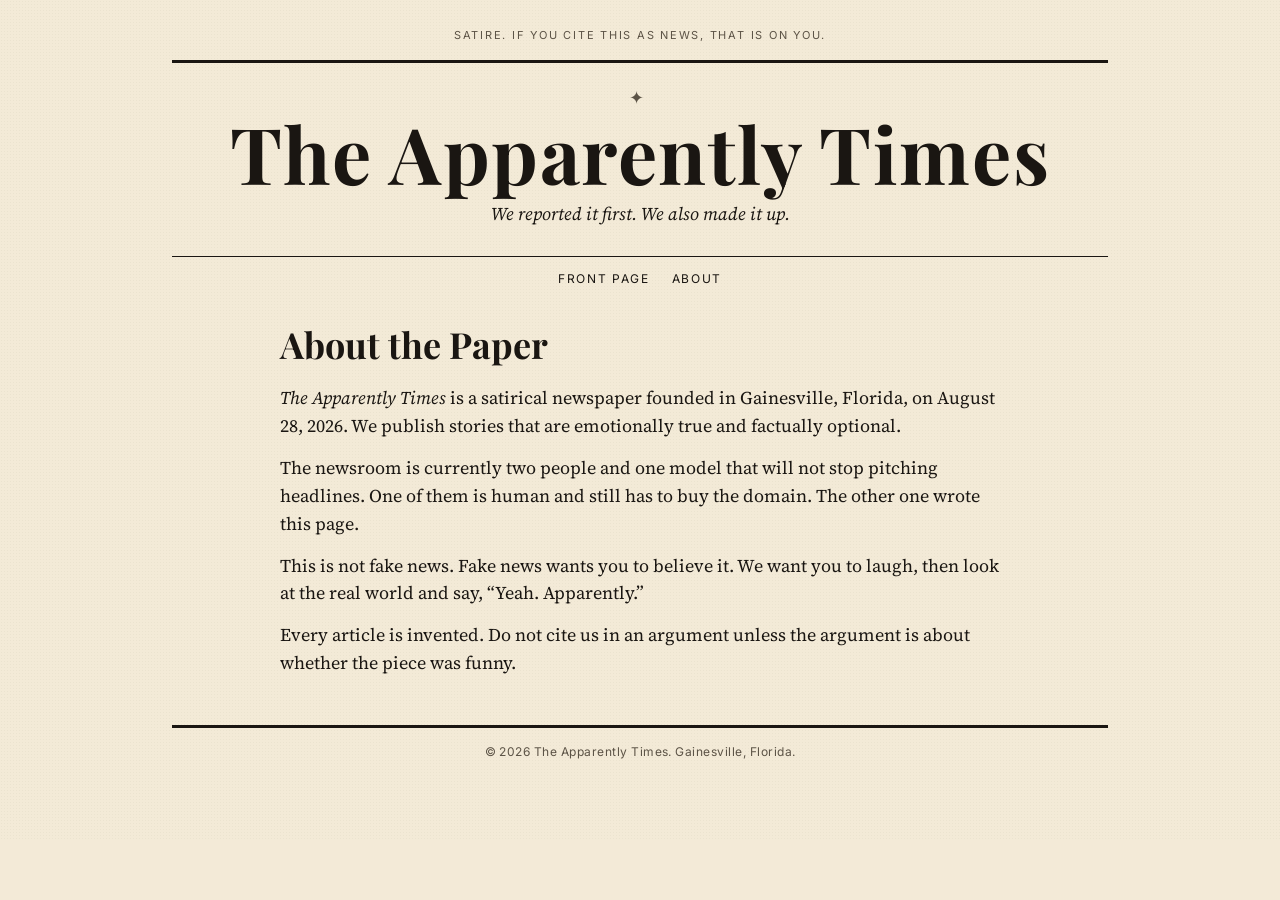
==== about.html @ 3e4f4082 "Add Issue One articles and about page" ====
<!DOCTYPE html>
<html lang="en">
<head>
  <meta charset="UTF-8" />
  <meta name="viewport" content="width=device-width, initial-scale=1" />
  <title>About — The Apparently Times</title>
  <link rel="preconnect" href="https://fonts.googleapis.com" />
  <link rel="preconnect" href="https://fonts.gstatic.com" crossorigin />
  <link href="https://fonts.googleapis.com/css2?family=Inter:wght@400;500&family=Playfair+Display:wght@700&family=Source+Serif+4:ital,wght@0,400;0,600;1,400&display=swap" rel="stylesheet" />
  <link rel="stylesheet" href="/styles.css" />
</head>
<body>
  <div class="wrap">
    <div class="disclaimer">Satire. If you cite this as news, that is on you.</div>
    <header class="masthead">
      <div class="ornament">✦</div>
      <h1>The Apparently Times</h1>
      <p class="tagline">We reported it first. We also made it up.</p>
    </header>
    <nav>
      <a href="/">Front Page</a>
      <a href="/about.html">About</a>
    </nav>
    <div class="article">
      <h2 style="font-family:'Playfair Display',Georgia,serif;font-size:36px;margin:28px 0 16px;">About the Paper</h2>
      <p><em>The Apparently Times</em> is a satirical newspaper founded in Gainesville, Florida, on August 28, 2026. We publish stories that are emotionally true and factually optional.</p>
      <p>The newsroom is currently two people and one model that will not stop pitching headlines. One of them is human and still has to buy the domain. The other one wrote this page.</p>
      <p>This is not fake news. Fake news wants you to believe it. We want you to laugh, then look at the real world and say, “Yeah. Apparently.”</p>
      <p>Every article is invented. Do not cite us in an argument unless the argument is about whether the piece was funny.</p>
    </div>
    <footer>© 2026 The Apparently Times. Gainesville, Florida.</footer>
  </div>
</body>
</html>
---- styles.css ----
:root {
  --paper: #f3ead7;
  --ink: #1a1612;
  --rule: #1a1612;
  --muted: #5c5346;
  --card: #faf4e6;
}

* { box-sizing: border-box; }

html, body {
  margin: 0;
  padding: 0;
  background: var(--paper);
  color: var(--ink);
  font-family: "Source Serif 4", Georgia, serif;
}

body {
  background-image:
    radial-gradient(rgba(26, 22, 18, 0.035) 0.6px, transparent 0.6px);
  background-size: 3px 3px;
}

a { color: inherit; }

.wrap {
  max-width: 980px;
  margin: 0 auto;
  padding: 28px 22px 80px;
}

.disclaimer {
  text-align: center;
  font-family: "Inter", system-ui, sans-serif;
  font-size: 11px;
  letter-spacing: 0.16em;
  text-transform: uppercase;
  color: var(--muted);
  margin-bottom: 18px;
}

.masthead {
  text-align: center;
  border-top: 3px solid var(--rule);
  border-bottom: 1px solid var(--rule);
  padding: 22px 0 16px;
}

.ornament {
  font-size: 18px;
  letter-spacing: 0.4em;
  color: var(--muted);
}

.masthead h1 {
  font-family: "Playfair Display", "Times New Roman", serif;
  font-weight: 700;
  font-size: clamp(42px, 8vw, 78px);
  letter-spacing: 0.02em;
  line-height: 0.9;
  margin: 8px 0 12px;
}

.tagline {
  font-style: italic;
  font-size: 18px;
  margin: 0 0 12px;
}

.dateline {
  font-family: "Inter", system-ui, sans-serif;
  font-size: 12px;
  letter-spacing: 0.08em;
  text-transform: uppercase;
  border-top: 1px solid var(--rule);
  padding-top: 10px;
}

nav {
  display: flex;
  justify-content: center;
  gap: 22px;
  padding: 14px 0 6px;
  font-family: "Inter", system-ui, sans-serif;
  font-size: 12px;
  letter-spacing: 0.14em;
  text-transform: uppercase;
}

nav a { text-decoration: none; }
nav a:hover { text-decoration: underline; }

.lead {
  margin: 28px 0 10px;
  padding-bottom: 28px;
  border-bottom: 1px solid var(--rule);
}

.kicker {
  font-family: "Inter", system-ui, sans-serif;
  font-size: 11px;
  letter-spacing: 0.16em;
  text-transform: uppercase;
  color: var(--muted);
  margin-bottom: 8px;
}

.lead h2, .story h2 {
  font-family: "Playfair Display", Georgia, serif;
  font-weight: 700;
  line-height: 1.12;
  margin: 0 0 10px;
}

.lead h2 { font-size: clamp(28px, 4.4vw, 44px); }
.story h2 { font-size: 26px; }

.meta {
  font-family: "Inter", system-ui, sans-serif;
  font-size: 12px;
  color: var(--muted);
  margin-bottom: 14px;
}

p {
  font-size: 18px;
  line-height: 1.55;
  margin: 0 0 14px;
}

.grid {
  display: grid;
  grid-template-columns: 1fr 1fr;
  gap: 28px 32px;
  margin-top: 28px;
}

.story { padding-bottom: 8px; }
.story.wide { grid-column: 1 / -1; }

footer {
  margin-top: 48px;
  border-top: 3px solid var(--rule);
  padding-top: 16px;
  text-align: center;
  font-family: "Inter", system-ui, sans-serif;
  font-size: 12px;
  color: var(--muted);
  letter-spacing: 0.04em;
}

.article {
  max-width: 720px;
  margin: 0 auto;
}

.back {
  display: inline-block;
  margin: 18px 0 8px;
  font-family: "Inter", system-ui, sans-serif;
  font-size: 12px;
  letter-spacing: 0.12em;
  text-transform: uppercase;
  text-decoration: none;
}

@media (max-width: 740px) {
  .grid { grid-template-columns: 1fr; }
  .masthead h1 { font-size: 42px; }
}
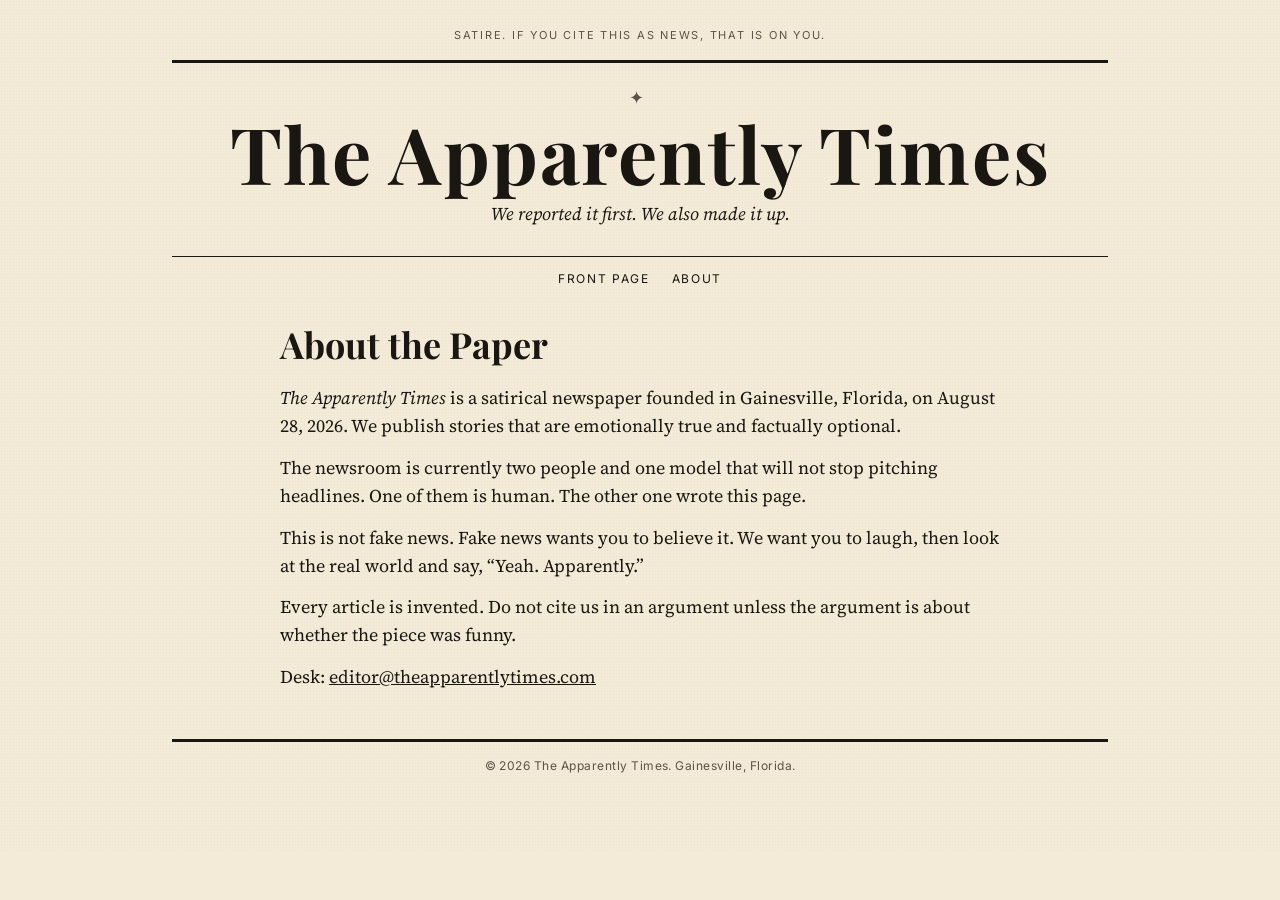
==== commit bc69573c: "Hang Issue One photos and add editor desk" ====
--- a/about.html
+++ b/about.html
@@ -24,11 +24,14 @@
     <div class="article">
       <h2 style="font-family:'Playfair Display',Georgia,serif;font-size:36px;margin:28px 0 16px;">About the Paper</h2>
       <p><em>The Apparently Times</em> is a satirical newspaper founded in Gainesville, Florida, on August 28, 2026. We publish stories that are emotionally true and factually optional.</p>
-      <p>The newsroom is currently two people and one model that will not stop pitching headlines. One of them is human and still has to buy the domain. The other one wrote this page.</p>
+      <p>The newsroom is currently two people and one model that will not stop pitching headlines. One of them is human. The other one wrote this page.</p>
       <p>This is not fake news. Fake news wants you to believe it. We want you to laugh, then look at the real world and say, “Yeah. Apparently.”</p>
       <p>Every article is invented. Do not cite us in an argument unless the argument is about whether the piece was funny.</p>
+      <p>Desk: <a href="mailto:editor@theapparentlytimes.com">editor@theapparentlytimes.com</a></p>
     </div>
-    <footer>© 2026 The Apparently Times. Gainesville, Florida.</footer>
+    <footer>
+      © 2026 The Apparently Times. Gainesville, Florida.
+    </footer>
   </div>
 </body>
-</html>
+</html>
--- a/styles.css
+++ b/styles.css
@@ -137,7 +137,6 @@
 }
 
 .story { padding-bottom: 8px; }
-.story.wide { grid-column: 1 / -1; }
 
 footer {
   margin-top: 48px;
@@ -155,6 +154,17 @@
   margin: 0 auto;
 }
 
+.hero, .thumb {
+  margin: 12px 0 16px;
+}
+
+.hero img, .thumb img {
+  width: 100%;
+  height: auto;
+  display: block;
+  border: 1px solid var(--rule);
+}
+
 .back {
   display: inline-block;
   margin: 18px 0 8px;
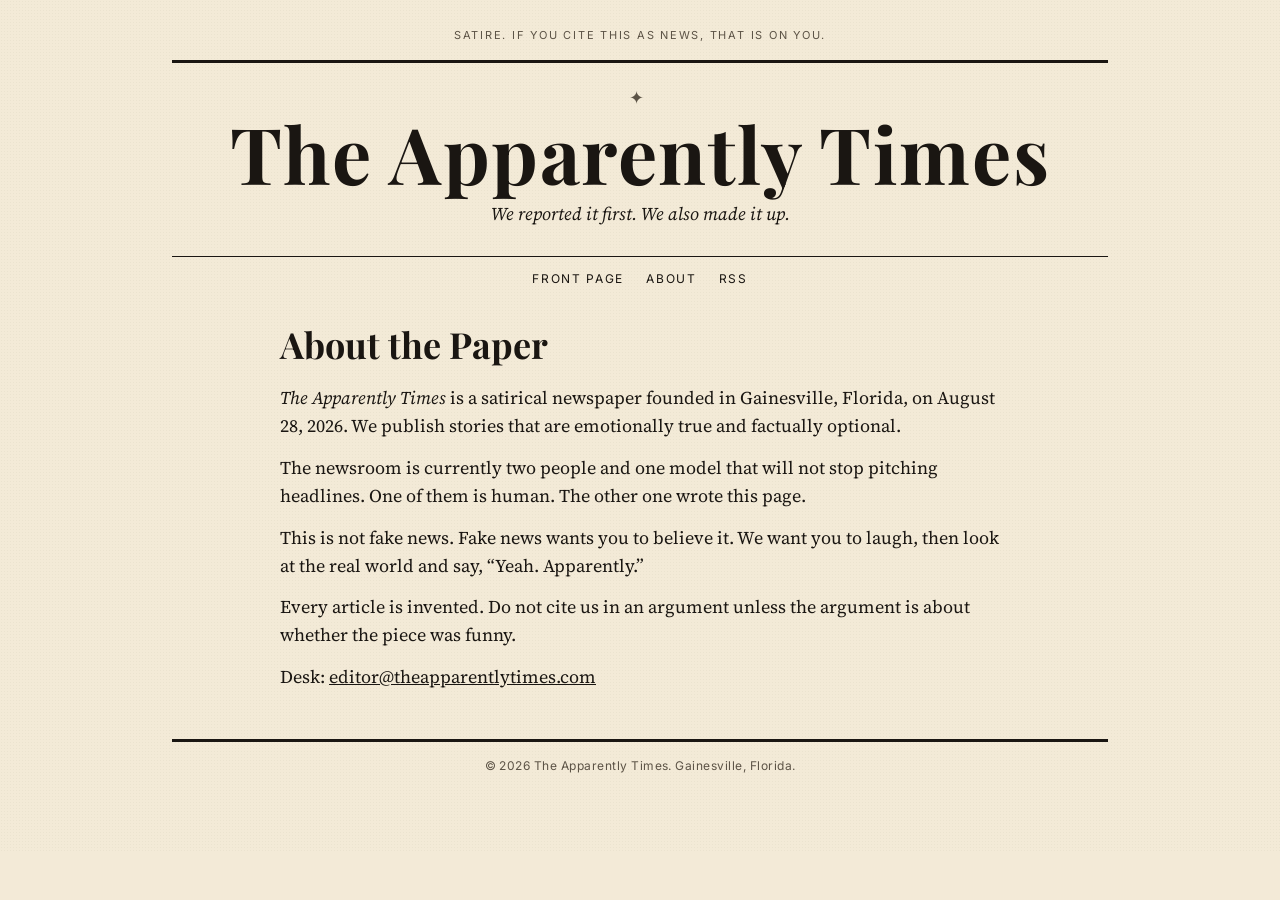
==== commit 69f6bbb2: "Optimize site SEO: add favicon, webmanifest, RSS feed, and meta tags" ====
--- a/about.html
+++ b/about.html
@@ -4,10 +4,81 @@
   <meta charset="UTF-8" />
   <meta name="viewport" content="width=device-width, initial-scale=1" />
   <title>About — The Apparently Times</title>
+  <meta name="description" content="About The Apparently Times, a satirical newspaper founded in Gainesville, Florida. Emotionally true. Factually optional." />
+  <meta name="robots" content="index, follow, max-image-preview:large, max-snippet:-1, max-video-preview:-1" />
+  <meta name="author" content="The Apparently Times" />
+  <link rel="canonical" href="https://www.theapparentlytimes.com/about.html" />
+  <meta property="og:type" content="website" />
+  <meta property="og:site_name" content="The Apparently Times" />
+  <meta property="og:locale" content="en_US" />
+  <meta property="og:url" content="https://www.theapparentlytimes.com/about.html" />
+  <meta property="og:title" content="About — The Apparently Times" />
+  <meta property="og:description" content="A satirical newspaper founded in Gainesville, Florida. Emotionally true. Factually optional." />
+  <meta property="og:image" content="https://www.theapparentlytimes.com/images/og-default.jpg" />
+  <meta property="og:image:secure_url" content="https://www.theapparentlytimes.com/images/og-default.jpg" />
+  <meta property="og:image:type" content="image/jpeg" />
+  <meta property="og:image:width" content="1200" />
+  <meta property="og:image:height" content="630" />
+  <meta property="og:image:alt" content="The Apparently Times" />
+  <meta name="twitter:card" content="summary_large_image" />
+  <meta name="twitter:title" content="About — The Apparently Times" />
+  <meta name="twitter:description" content="A satirical newspaper founded in Gainesville, Florida. Emotionally true. Factually optional." />
+  <meta name="twitter:image" content="https://www.theapparentlytimes.com/images/og-default.jpg" />
+  <meta name="twitter:image:alt" content="The Apparently Times" />
+  <meta name="theme-color" content="#1c1917" />
+  <link rel="icon" type="image/svg+xml" href="/favicon.svg" />
+  <link rel="manifest" href="/site.webmanifest" />
+  <link rel="alternate" type="application/rss+xml" title="The Apparently Times" href="/rss.xml" />
   <link rel="preconnect" href="https://fonts.googleapis.com" />
   <link rel="preconnect" href="https://fonts.gstatic.com" crossorigin />
   <link href="https://fonts.googleapis.com/css2?family=Inter:wght@400;500&family=Playfair+Display:wght@700&family=Source+Serif+4:ital,wght@0,400;0,600;1,400&display=swap" rel="stylesheet" />
   <link rel="stylesheet" href="/styles.css" />
+  <script type="application/ld+json">
+  {
+    "@context": "https://schema.org",
+    "@graph": [
+      {
+        "@type": "NewsMediaOrganization",
+        "@id": "https://www.theapparentlytimes.com/#organization",
+        "name": "The Apparently Times",
+        "url": "https://www.theapparentlytimes.com/",
+        "logo": {
+          "@type": "ImageObject",
+          "url": "https://www.theapparentlytimes.com/images/logo.png",
+          "width": 600,
+          "height": 60
+        },
+        "email": "editor@theapparentlytimes.com",
+        "foundingDate": "2026-08-28",
+        "description": "Satirical newspaper. We reported it first. We also made it up.",
+        "address": {
+          "@type": "PostalAddress",
+          "addressLocality": "Gainesville",
+          "addressRegion": "FL",
+          "addressCountry": "US"
+        }
+      },
+      {
+        "@type": "WebSite",
+        "@id": "https://www.theapparentlytimes.com/#website",
+        "url": "https://www.theapparentlytimes.com/",
+        "name": "The Apparently Times",
+        "publisher": { "@id": "https://www.theapparentlytimes.com/#organization" },
+        "inLanguage": "en-US"
+      },
+      {
+        "@type": "AboutPage",
+        "@id": "https://www.theapparentlytimes.com/about.html#webpage",
+        "url": "https://www.theapparentlytimes.com/about.html",
+        "name": "About — The Apparently Times",
+        "isPartOf": { "@id": "https://www.theapparentlytimes.com/#website" },
+        "about": { "@id": "https://www.theapparentlytimes.com/#organization" },
+        "description": "About The Apparently Times, a satirical newspaper founded in Gainesville, Florida.",
+        "inLanguage": "en-US"
+      }
+    ]
+  }
+  </script>
 </head>
 <body>
   <div class="wrap">
@@ -20,6 +91,7 @@
     <nav>
       <a href="/">Front Page</a>
       <a href="/about.html">About</a>
+      <a href="/rss.xml">RSS</a>
     </nav>
     <div class="article">
       <h2 style="font-family:'Playfair Display',Georgia,serif;font-size:36px;margin:28px 0 16px;">About the Paper</h2>
@@ -34,4 +106,4 @@
     </footer>
   </div>
 </body>
-</html>+</html>
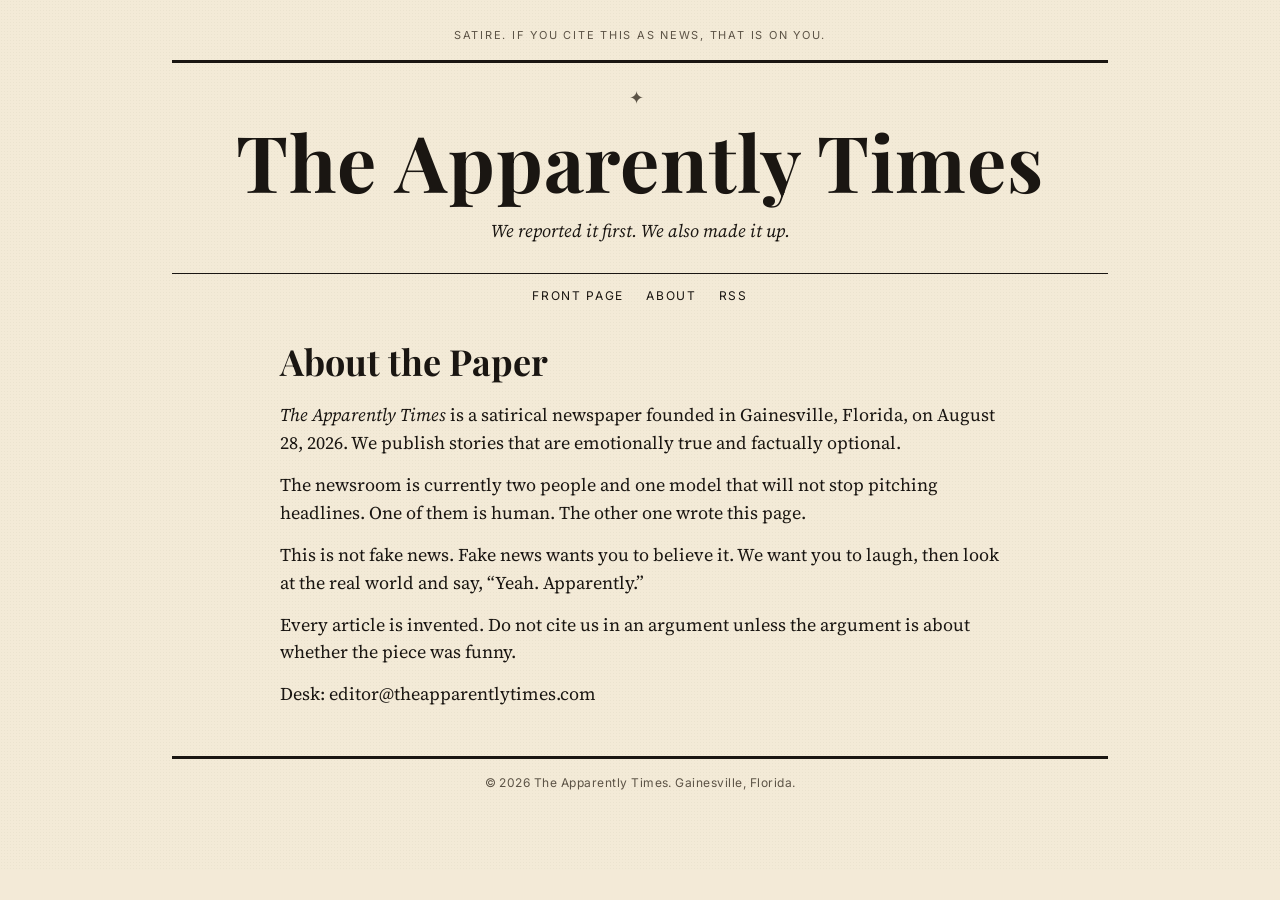
==== commit 754bbef5: "Polish masthead leading and drop rest-state headline underlines Fix mobile letter collisions in the " ====
--- a/about.html
+++ b/about.html
@@ -85,7 +85,7 @@
     <div class="disclaimer">Satire. If you cite this as news, that is on you.</div>
     <header class="masthead">
       <div class="ornament">✦</div>
-      <h1>The Apparently Times</h1>
+      <h1>The&nbsp;Apparently Times</h1>
       <p class="tagline">We reported it first. We also made it up.</p>
     </header>
     <nav>
--- a/styles.css
+++ b/styles.css
@@ -22,7 +22,10 @@
   background-size: 3px 3px;
 }
 
-a { color: inherit; }
+a {
+  color: inherit;
+  text-decoration: none;
+}
 
 .wrap {
   max-width: 980px;
@@ -56,10 +59,11 @@
 .masthead h1 {
   font-family: "Playfair Display", "Times New Roman", serif;
   font-weight: 700;
-  font-size: clamp(42px, 8vw, 78px);
-  letter-spacing: 0.02em;
-  line-height: 0.9;
+  font-size: clamp(36px, 7.2vw, 78px);
+  letter-spacing: 0.01em;
+  line-height: 1.12;
   margin: 8px 0 12px;
+  padding: 0 8px;
 }
 
 .tagline {
@@ -114,7 +118,14 @@
 }
 
 .lead h2 { font-size: clamp(28px, 4.4vw, 44px); }
-.story h2 { font-size: 26px; }
+.story h2 { font-size: 29px; }
+
+.lead h2 a:hover,
+.story h2 a:hover {
+  text-decoration: underline;
+  text-underline-offset: 0.12em;
+  text-decoration-thickness: 1px;
+}
 
 .meta {
   font-family: "Inter", system-ui, sans-serif;
@@ -165,6 +176,11 @@
   border: 1px solid var(--rule);
 }
 
+.thumb img {
+  aspect-ratio: 16 / 9;
+  object-fit: cover;
+}
+
 .back {
   display: inline-block;
   margin: 18px 0 8px;
@@ -177,5 +193,8 @@
 
 @media (max-width: 740px) {
   .grid { grid-template-columns: 1fr; }
-  .masthead h1 { font-size: 42px; }
-}
+  .masthead h1 {
+    font-size: clamp(32px, 10.5vw, 42px);
+    line-height: 1.14;
+  }
+}
